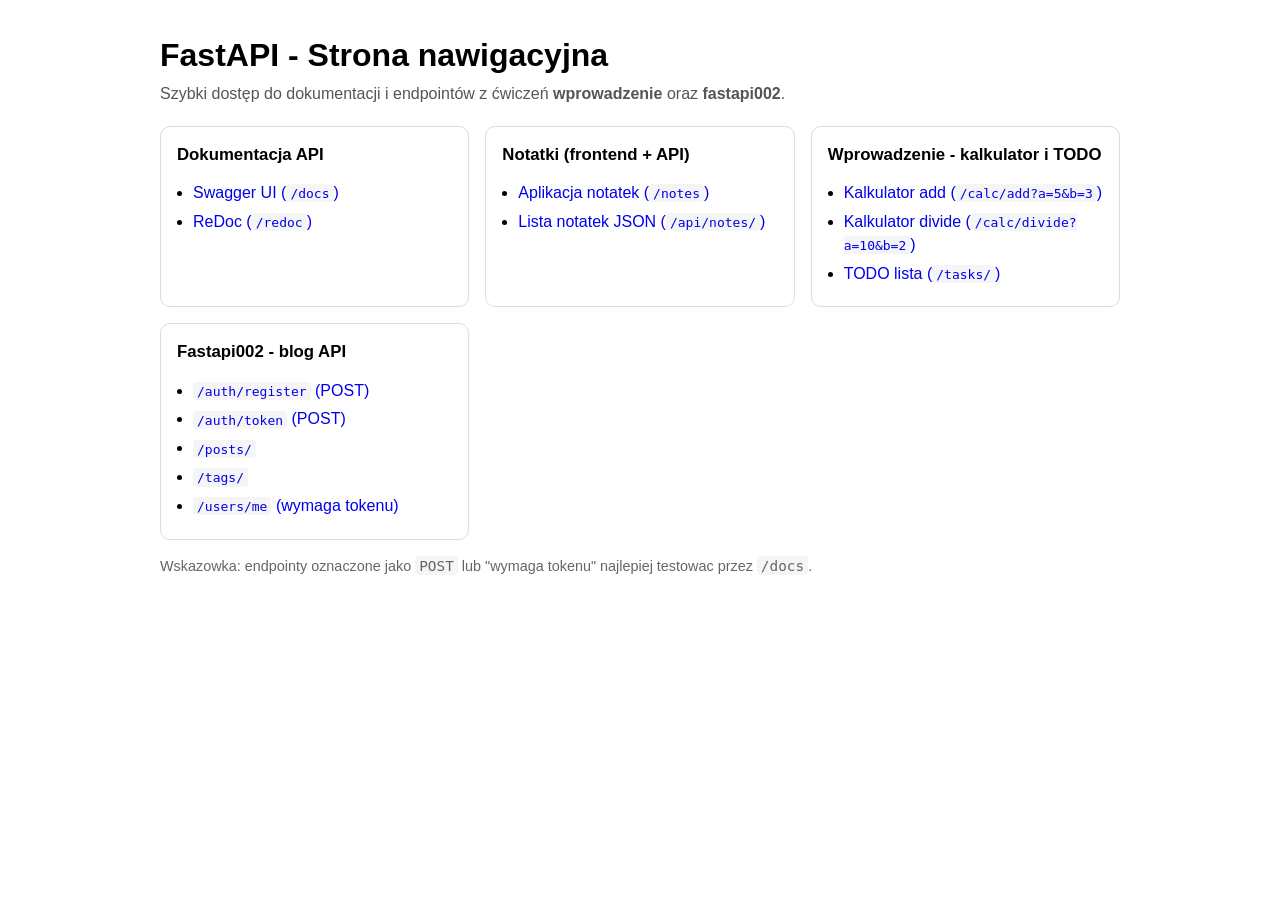
==== templates/index.html @ 58d4e243 "update kalkulatora i dokmiecnie wrpowadzenie fastapi02 + strona nawigacji" ====
<!doctype html>
<html lang="pl">
<head>
  <meta charset="UTF-8">
  <meta name="viewport" content="width=device-width, initial-scale=1.0">
  <title>FastAPI - Nawigacja projektu</title>
  <style>
    body { font-family: Arial, sans-serif; margin: 2rem auto; max-width: 960px; line-height: 1.45; }
    h1 { margin-bottom: 0.25rem; }
    p.lead { color: #555; margin-top: 0; }
    .grid { display: grid; grid-template-columns: repeat(auto-fit, minmax(260px, 1fr)); gap: 1rem; margin-top: 1.25rem; }
    .card { border: 1px solid #ddd; border-radius: 10px; padding: 1rem; }
    .card h2 { font-size: 1.05rem; margin-top: 0; }
    ul { margin: 0.5rem 0 0; padding-left: 1rem; }
    li { margin: 0.35rem 0; }
    a { text-decoration: none; }
    a:hover { text-decoration: underline; }
    .hint { margin-top: 1rem; font-size: 0.9rem; color: #666; }
    code { background: #f5f5f5; padding: 0.1rem 0.25rem; border-radius: 4px; }
  </style>
</head>
<body>
  <h1>FastAPI - Strona nawigacyjna</h1>
  <p class="lead">Szybki dostęp do dokumentacji i endpointów z ćwiczeń <strong>wprowadzenie</strong> oraz <strong>fastapi002</strong>.</p>

  <div class="grid">
    <section class="card">
      <h2>Dokumentacja API</h2>
      <ul>
        <li><a href="/docs">Swagger UI (<code>/docs</code>)</a></li>
        <li><a href="/redoc">ReDoc (<code>/redoc</code>)</a></li>
      </ul>
    </section>

    <section class="card">
      <h2>Notatki (frontend + API)</h2>
      <ul>
        <li><a href="/notes">Aplikacja notatek (<code>/notes</code>)</a></li>
        <li><a href="/api/notes/">Lista notatek JSON (<code>/api/notes/</code>)</a></li>
      </ul>
    </section>

    <section class="card">
      <h2>Wprowadzenie - kalkulator i TODO</h2>
      <ul>
        <li><a href="/calc/add?a=5&b=3">Kalkulator add (<code>/calc/add?a=5&b=3</code>)</a></li>
        <li><a href="/calc/divide?a=10&b=2">Kalkulator divide (<code>/calc/divide?a=10&b=2</code>)</a></li>
        <li><a href="/tasks/">TODO lista (<code>/tasks/</code>)</a></li>
      </ul>
    </section>

    <section class="card">
      <h2>Fastapi002 - blog API</h2>
      <ul>
        <li><a href="/auth/register"><code>/auth/register</code> (POST)</a></li>
        <li><a href="/auth/token"><code>/auth/token</code> (POST)</a></li>
        <li><a href="/posts/"><code>/posts/</code></a></li>
        <li><a href="/tags/"><code>/tags/</code></a></li>
        <li><a href="/users/me"><code>/users/me</code> (wymaga tokenu)</a></li>
      </ul>
    </section>
  </div>

  <p class="hint">
    Wskazowka: endpointy oznaczone jako <code>POST</code> lub "wymaga tokenu" najlepiej testowac przez <code>/docs</code>.
  </p>
</body>
</html>
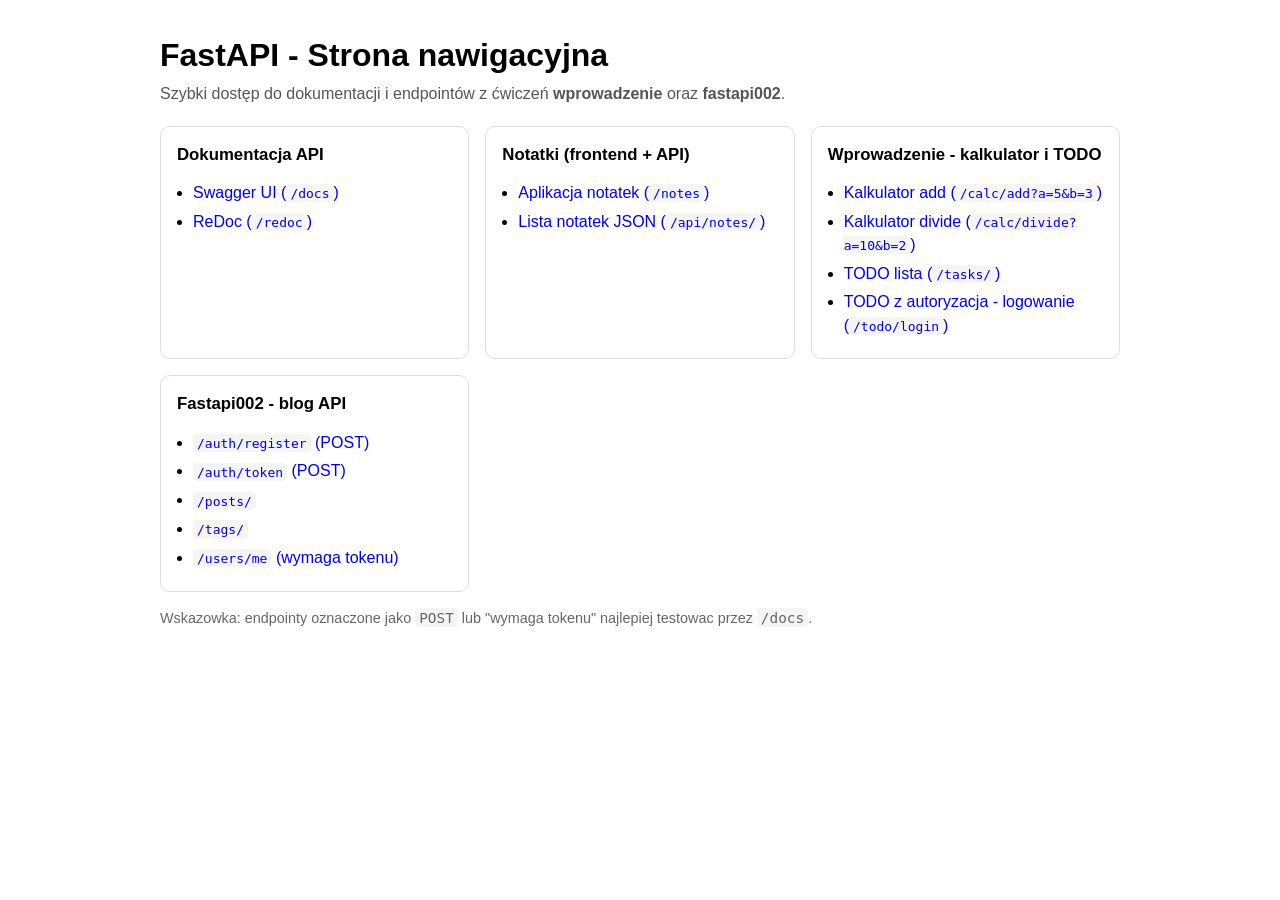
==== commit 0ad67159: "dalesz rozbudowy do fastapi03" ====
--- a/templates/index.html
+++ b/templates/index.html
@@ -46,6 +46,7 @@
         <li><a href="/calc/add?a=5&b=3">Kalkulator add (<code>/calc/add?a=5&b=3</code>)</a></li>
         <li><a href="/calc/divide?a=10&b=2">Kalkulator divide (<code>/calc/divide?a=10&b=2</code>)</a></li>
         <li><a href="/tasks/">TODO lista (<code>/tasks/</code>)</a></li>
+        <li><a href="/todo/login">TODO z autoryzacja - logowanie (<code>/todo/login</code>)</a></li>
       </ul>
     </section>
 
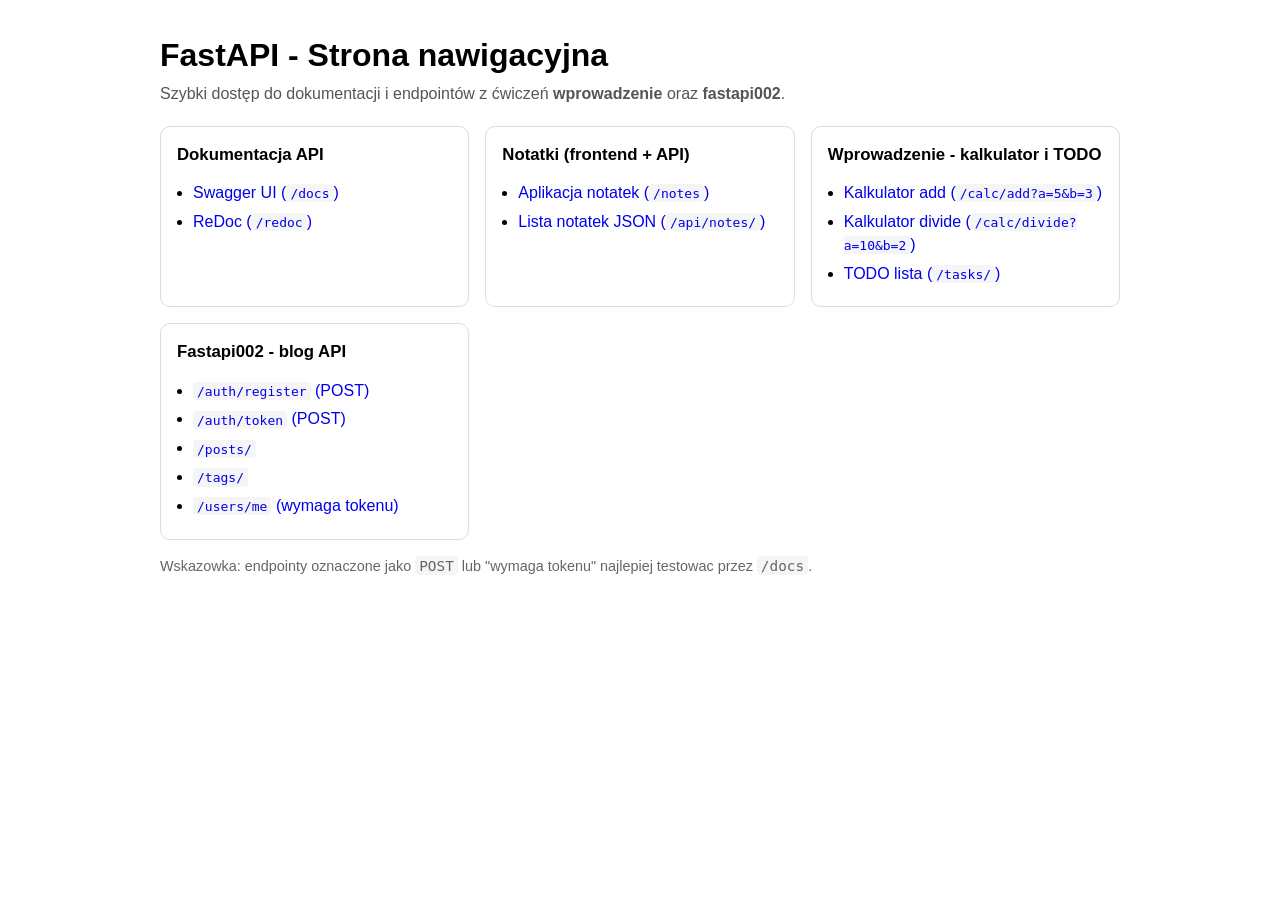
==== commit 45927664: "Merge pull request #2 from terapeutaLPG/edycja_fastapi1-2 update kalkulatora i dokmiecnie wrpowadzen" ====
--- a/templates/index.html
+++ b/templates/index.html
@@ -46,7 +46,6 @@
         <li><a href="/calc/add?a=5&b=3">Kalkulator add (<code>/calc/add?a=5&b=3</code>)</a></li>
         <li><a href="/calc/divide?a=10&b=2">Kalkulator divide (<code>/calc/divide?a=10&b=2</code>)</a></li>
         <li><a href="/tasks/">TODO lista (<code>/tasks/</code>)</a></li>
-        <li><a href="/todo/login">TODO z autoryzacja - logowanie (<code>/todo/login</code>)</a></li>
       </ul>
     </section>
 
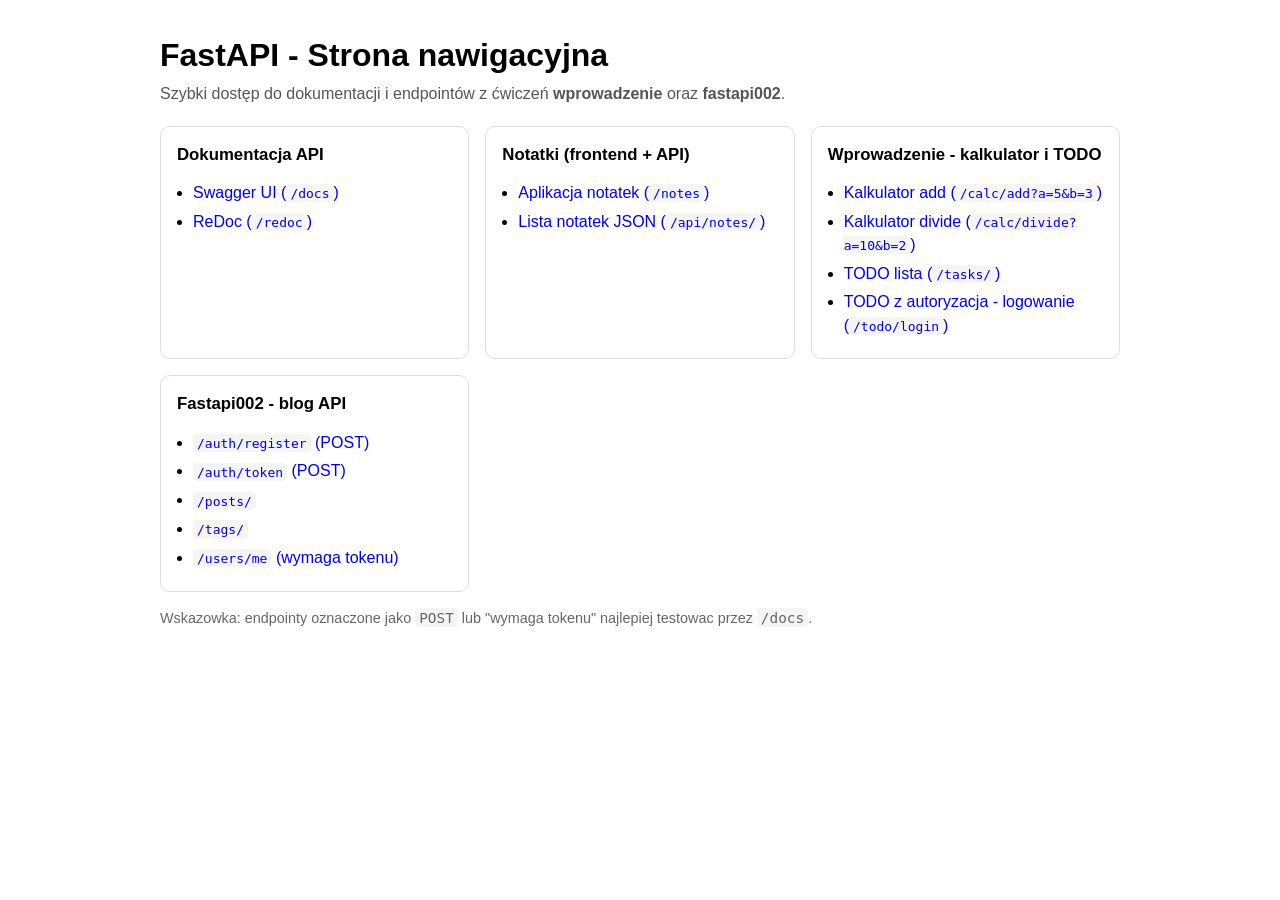
==== commit 121d76f0: "Merge pull request #3 from terapeutaLPG/fastapi003 Fastapi003" ====
--- a/templates/index.html
+++ b/templates/index.html
@@ -46,6 +46,7 @@
         <li><a href="/calc/add?a=5&b=3">Kalkulator add (<code>/calc/add?a=5&b=3</code>)</a></li>
         <li><a href="/calc/divide?a=10&b=2">Kalkulator divide (<code>/calc/divide?a=10&b=2</code>)</a></li>
         <li><a href="/tasks/">TODO lista (<code>/tasks/</code>)</a></li>
+        <li><a href="/todo/login">TODO z autoryzacja - logowanie (<code>/todo/login</code>)</a></li>
       </ul>
     </section>
 
